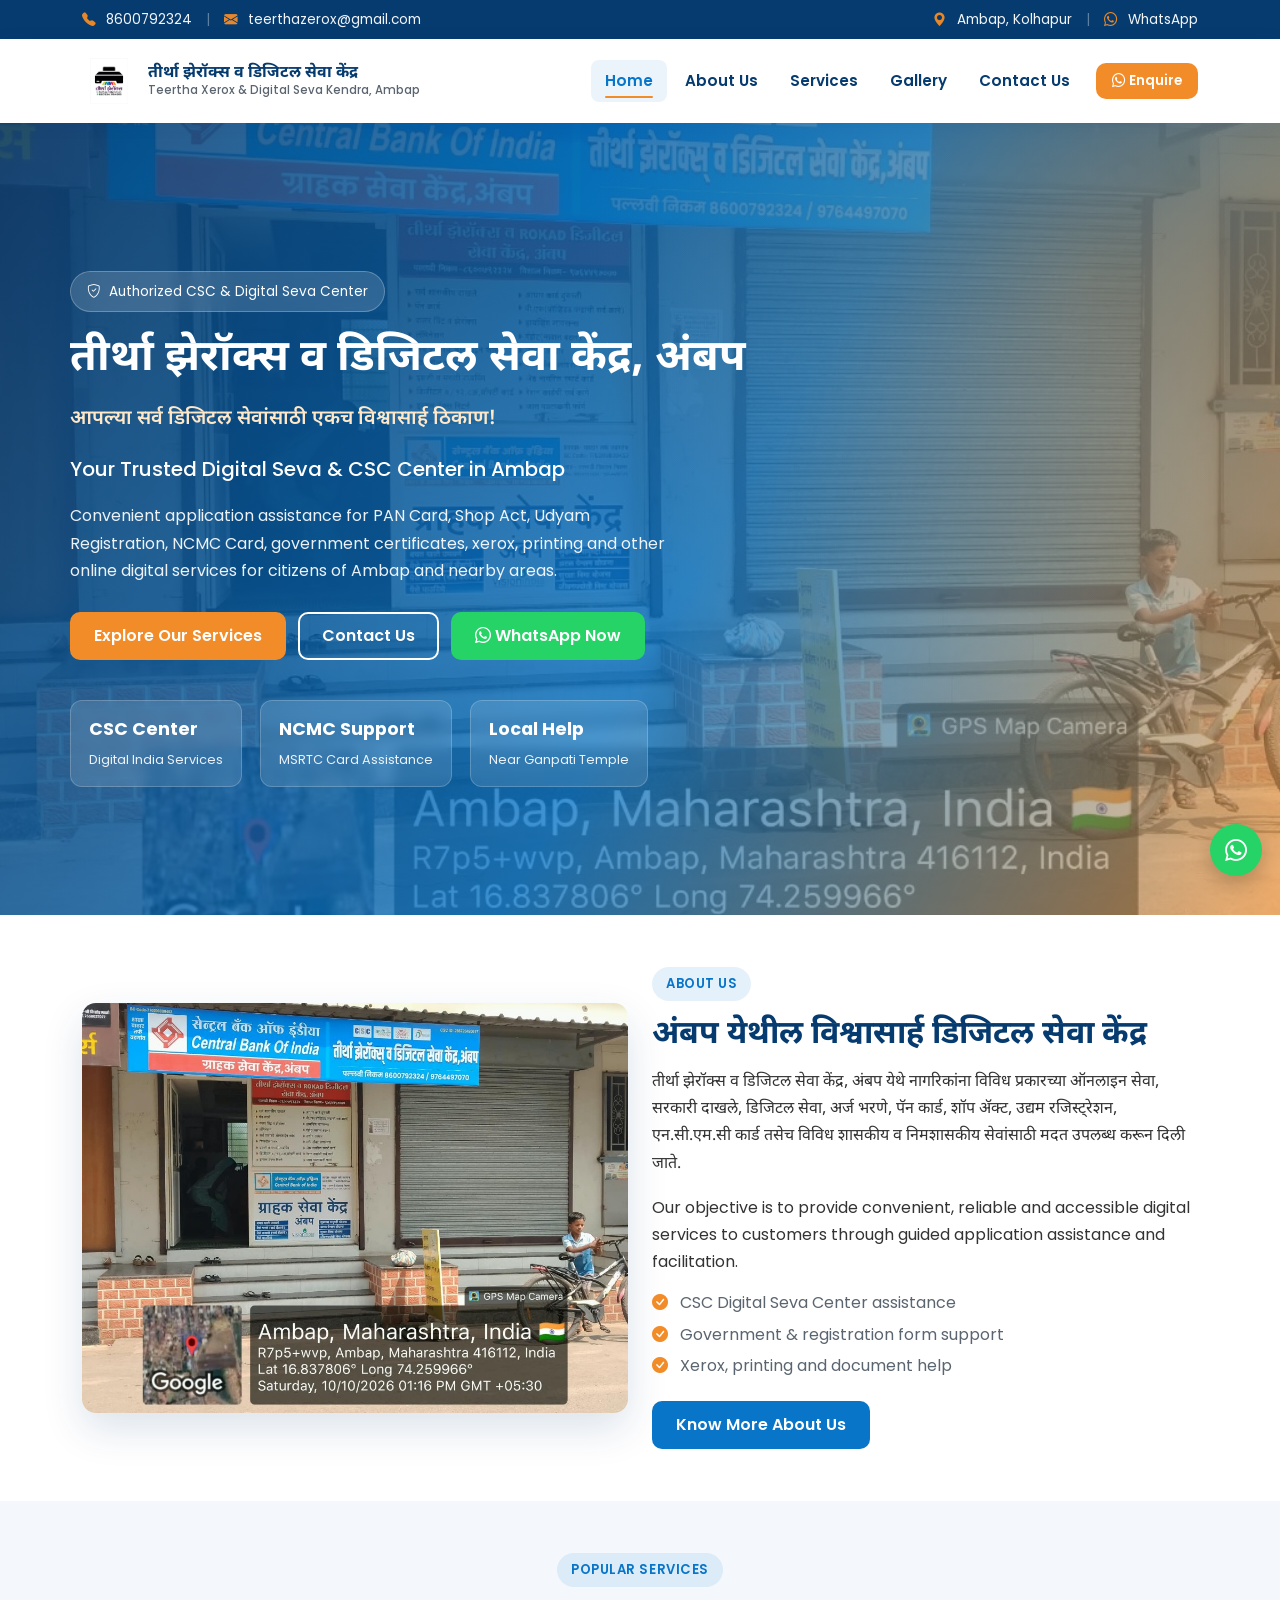
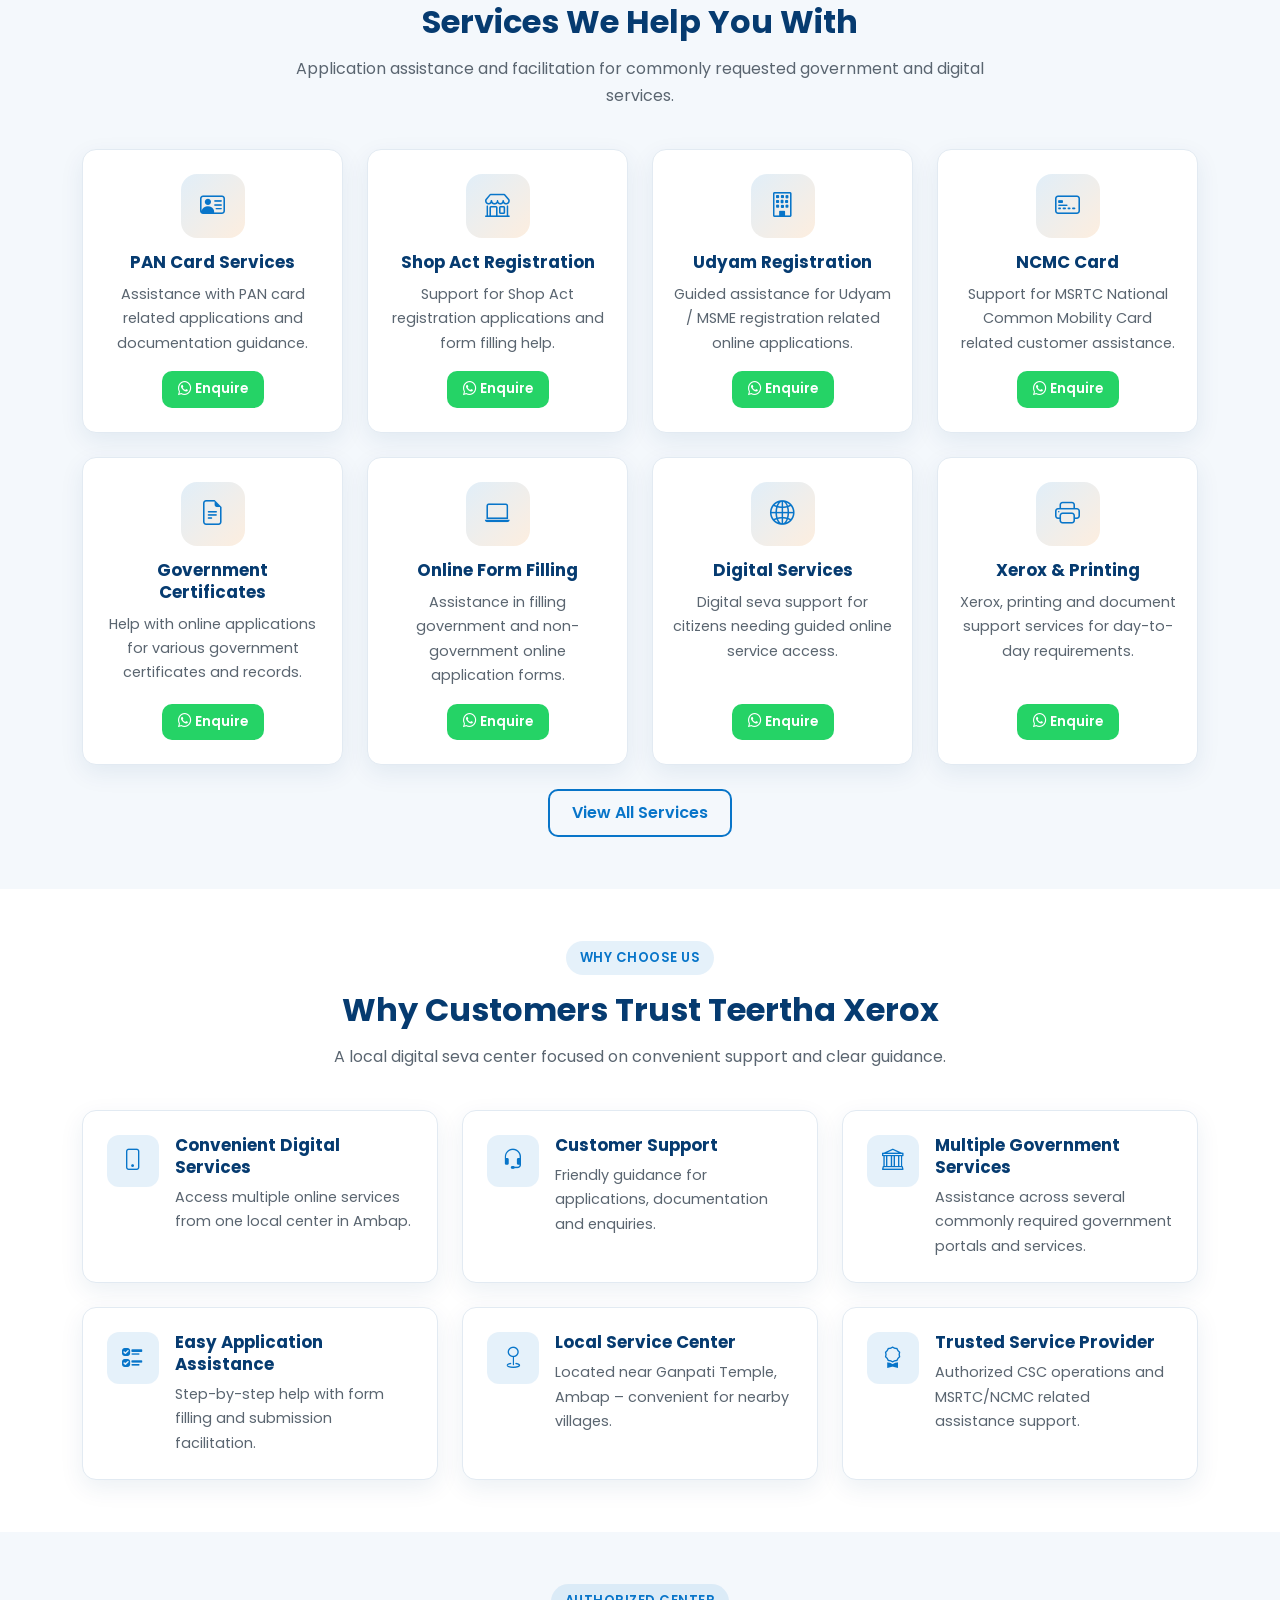
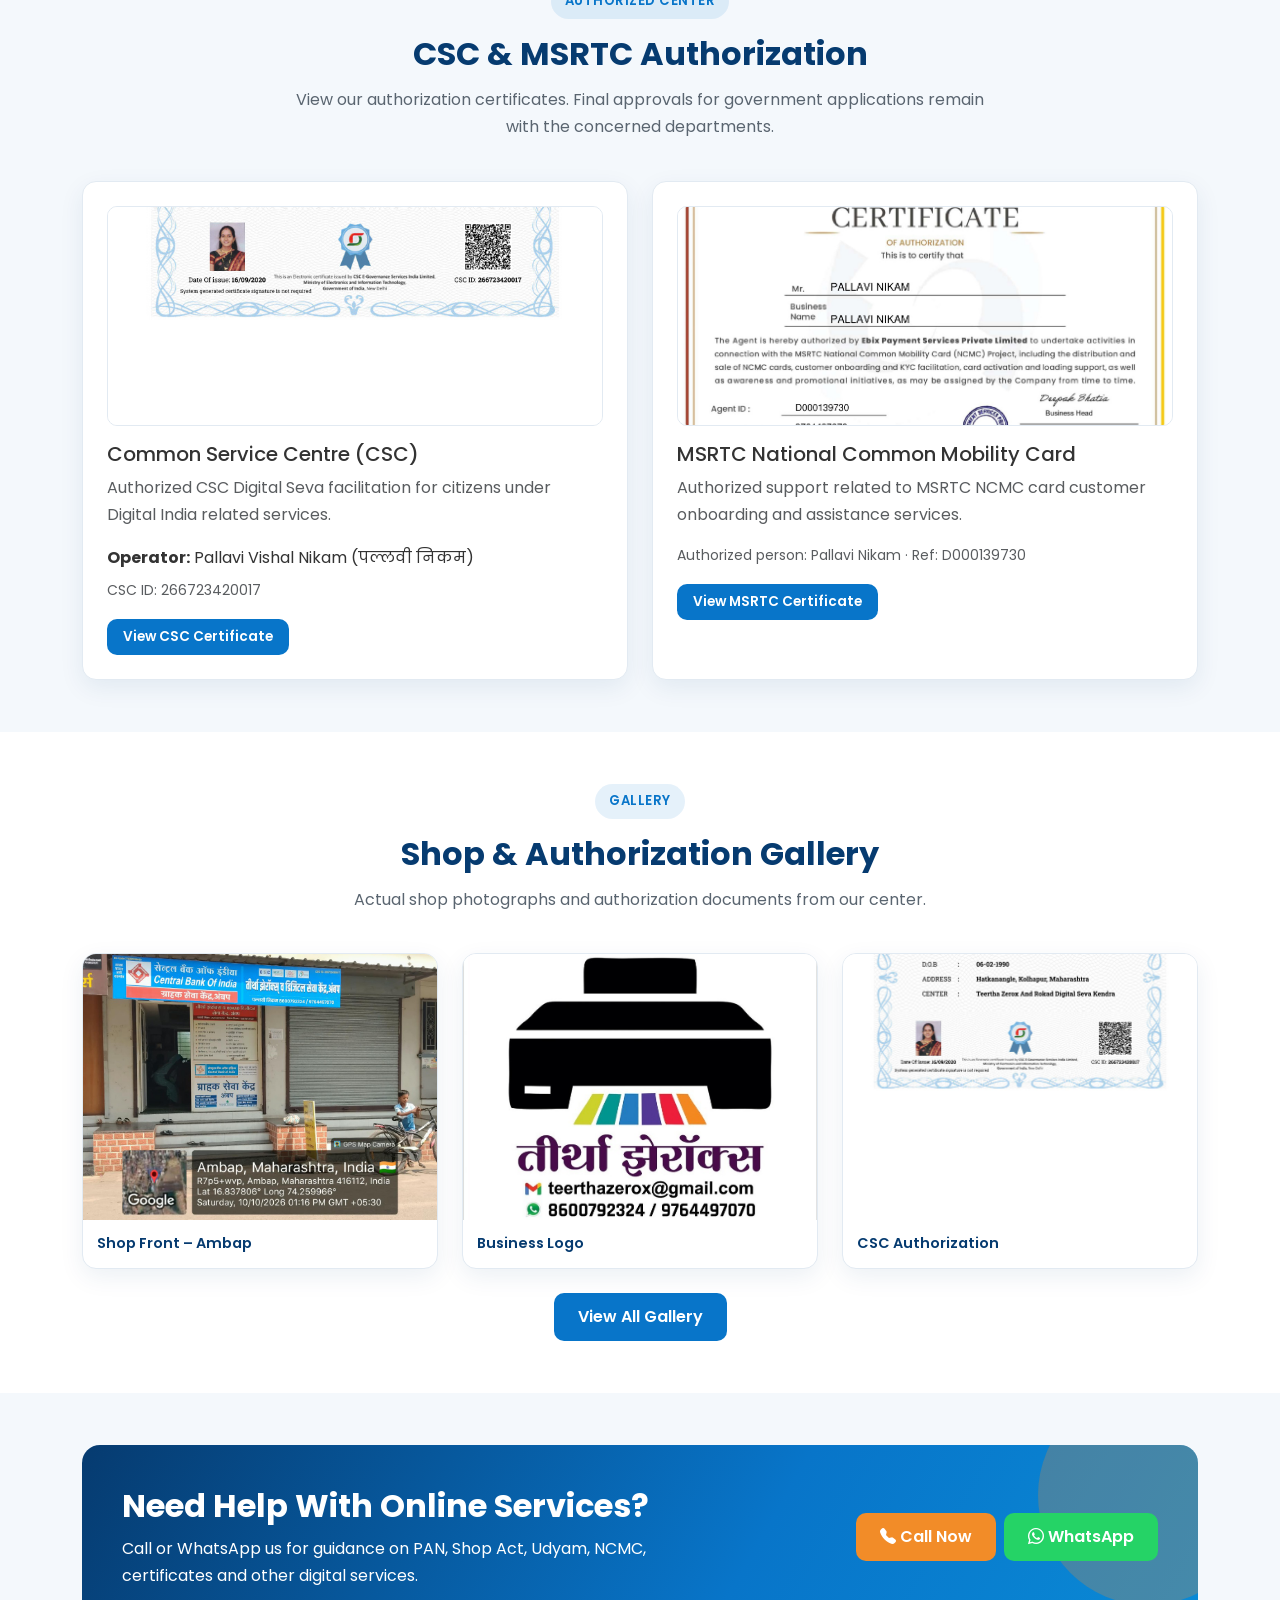
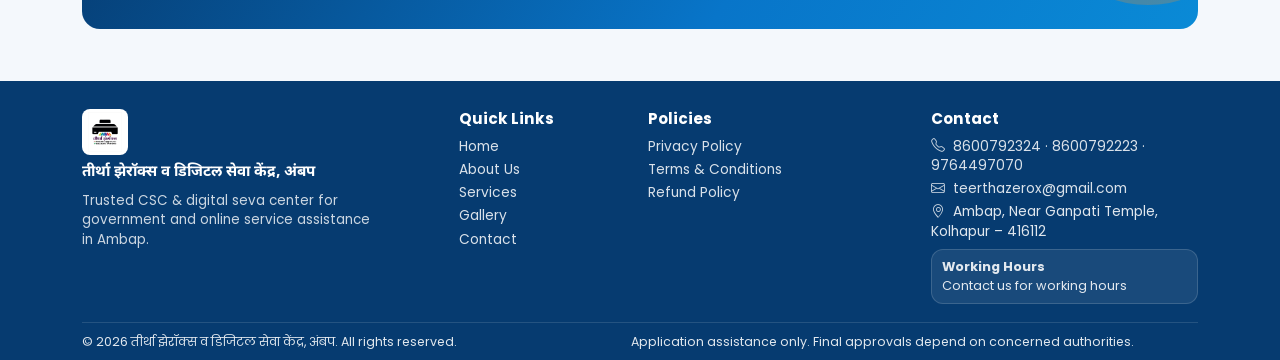
==== index.html @ e26a0a80 "Add files via upload" ====
<!DOCTYPE html>
<html lang="mr">
<head>
  <meta charset="UTF-8">
  <meta name="viewport" content="width=device-width, initial-scale=1.0">
  <title>तीर्था झेरॉक्स व डिजिटल सेवा केंद्र, अंबप | CSC & Digital Services</title>
  <meta name="description" content="Teertha Xerox & Digital Seva Kendra, Ambap – Trusted CSC center for PAN Card, Shop Act, Udyam, NCMC, government certificates, xerox and online digital services in Hatkanangale, Kolhapur.">
  <meta name="keywords" content="CSC Center in Ambap, Digital Seva Kendra Ambap, Xerox Center Ambap, PAN Card Services Ambap, NCMC Card Ambap, Online Services Ambap, तीर्था झेरॉक्स अंबप">
  <meta name="author" content="Teertha Xerox & Digital Seva Kendra, Ambap">
  <link rel="canonical" href="https://www.example.com/">
  <meta property="og:type" content="website">
  <meta property="og:title" content="तीर्था झेरॉक्स व डिजिटल सेवा केंद्र, अंबप">
  <meta property="og:description" content="Your Trusted Digital Seva & CSC Center in Ambap for government and online services.">
  <meta property="og:image" content="assets/images/shop-photo.jpg">
  <meta property="og:locale" content="mr_IN">
  <meta name="twitter:card" content="summary_large_image">
  <meta name="twitter:title" content="Teertha Xerox & Digital Seva Kendra, Ambap">
  <meta name="twitter:description" content="CSC, PAN, Shop Act, Udyam, NCMC, xerox and digital services in Ambap.">
  <link rel="icon" href="assets/images/logo.jpg" type="image/jpeg">
  <link href="https://cdn.jsdelivr.net/npm/bootstrap@5.3.3/dist/css/bootstrap.min.css" rel="stylesheet">
  <link href="https://cdn.jsdelivr.net/npm/bootstrap-icons@1.11.3/font/bootstrap-icons.min.css" rel="stylesheet">
  <link href="https://fonts.googleapis.com/css2?family=Noto+Sans+Devanagari:wght@400;500;600;700&family=Poppins:wght@400;500;600;700&display=swap" rel="stylesheet">
  <link href="assets/css/style.css" rel="stylesheet">
  <script type="application/ld+json">
  {
    "@context": "https://schema.org",
    "@type": "LocalBusiness",
    "name": "तीर्था झेरॉक्स व डिजिटल सेवा केंद्र, अंबप",
    "alternateName": "Teertha Xerox & Digital Seva Kendra, Ambap",
    "image": "assets/images/shop-photo.jpg",
    "logo": "assets/images/logo.jpg",
    "email": "teerthazerox@gmail.com",
    "telephone": ["+91-8600792324", "+91-8600792223", "+91-9764497070"],
    "address": {
      "@type": "PostalAddress",
      "streetAddress": "Near Ganpati Temple, Ambap",
      "addressLocality": "Ambap",
      "addressRegion": "Maharashtra",
      "postalCode": "416112",
      "addressCountry": "IN"
    },
    "geo": {
      "@type": "GeoCoordinates",
      "latitude": 16.837806,
      "longitude": 74.259966
    },
    "url": "https://www.example.com/",
    "sameAs": ["https://maps.app.goo.gl/yEYt3vfDMrLupr9j7?g_st=awb"],
    "areaServed": "Ambap, Hatkanangale, Kolhapur",
    "description": "CSC and digital seva center providing application assistance for PAN, Shop Act, Udyam, NCMC, government certificates, xerox and online services."
  }
  </script>
</head>
<body>
  <div class="top-bar d-none d-md-block">
    <div class="container">
      <div class="top-items d-flex flex-wrap justify-content-between align-items-center">
        <div>
          <a href="tel:8600792324"><i class="bi bi-telephone-fill"></i> 8600792324</a>
          <span class="divider">|</span>
          <a href="mailto:teerthazerox@gmail.com"><i class="bi bi-envelope-fill"></i> teerthazerox@gmail.com</a>
        </div>
        <div>
          <a href="https://maps.app.goo.gl/yEYt3vfDMrLupr9j7?g_st=awb" target="_blank" rel="noopener"><i class="bi bi-geo-alt-fill"></i> Ambap, Kolhapur</a>
          <span class="divider">|</span>
          <a href="https://wa.me/918600792223" target="_blank" rel="noopener"><i class="bi bi-whatsapp"></i> WhatsApp</a>
        </div>
      </div>
    </div>
  </div>

  <nav class="navbar navbar-expand-lg main-navbar sticky-top">
    <div class="container">
      <a class="navbar-brand" href="index.html">
        <img src="assets/images/logo.jpg" alt="तीर्था झेरॉक्स लोगो">
        <span class="brand-text">
          <span class="brand-mr">तीर्था झेरॉक्स व डिजिटल सेवा केंद्र</span>
          <span class="brand-en">Teertha Xerox & Digital Seva Kendra, Ambap</span>
        </span>
      </a>
      <button class="navbar-toggler" type="button" data-bs-toggle="collapse" data-bs-target="#mainNav" aria-controls="mainNav" aria-expanded="false" aria-label="Toggle navigation">
        <span class="navbar-toggler-icon"></span>
      </button>
      <div class="collapse navbar-collapse" id="mainNav">
        <ul class="navbar-nav ms-auto align-items-lg-center gap-lg-1">
          <li class="nav-item"><a class="nav-link active" href="index.html">Home</a></li>
          <li class="nav-item"><a class="nav-link" href="about.html">About Us</a></li>
          <li class="nav-item"><a class="nav-link" href="services.html">Services</a></li>
          <li class="nav-item"><a class="nav-link" href="gallery.html">Gallery</a></li>
          <li class="nav-item"><a class="nav-link" href="contact.html">Contact Us</a></li>
          <li class="nav-item ms-lg-2"><a class="btn btn-saffron btn-sm-custom" href="https://wa.me/918600792223" target="_blank" rel="noopener"><i class="bi bi-whatsapp"></i> Enquire</a></li>
        </ul>
      </div>
    </div>
  </nav>

  <header class="hero">
    <div class="container hero-content">
      <div class="row align-items-center">
        <div class="col-lg-8">
          <div class="hero-badge"><i class="bi bi-shield-check"></i> Authorized CSC & Digital Seva Center</div>
          <h1 class="marathi">तीर्था झेरॉक्स व डिजिटल सेवा केंद्र, अंबप</h1>
          <p class="hero-sub marathi">आपल्या सर्व डिजिटल सेवांसाठी एकच विश्वासार्ह ठिकाण!</p>
          <p class="hero-sub" style="color:#fff; font-weight:500;">Your Trusted Digital Seva & CSC Center in Ambap</p>
          <p>Convenient application assistance for PAN Card, Shop Act, Udyam Registration, NCMC Card, government certificates, xerox, printing and other online digital services for citizens of Ambap and nearby areas.</p>
          <div class="hero-actions">
            <a href="services.html" class="btn btn-saffron">Explore Our Services</a>
            <a href="contact.html" class="btn btn-outline-custom">Contact Us</a>
            <a href="https://wa.me/918600792223" class="btn btn-whatsapp" target="_blank" rel="noopener"><i class="bi bi-whatsapp"></i> WhatsApp Now</a>
          </div>
          <div class="hero-stats">
            <div class="hero-stat"><strong>CSC Center</strong><span>Digital India Services</span></div>
            <div class="hero-stat"><strong>NCMC Support</strong><span>MSRTC Card Assistance</span></div>
            <div class="hero-stat"><strong>Local Help</strong><span>Near Ganpati Temple</span></div>
          </div>
        </div>
      </div>
    </div>
  </header>

  <section class="section">
    <div class="container">
      <div class="row align-items-center g-4">
        <div class="col-lg-6 fade-up">
          <img src="assets/images/shop-photo.jpg" alt="तीर्था झेरॉक्स व डिजिटल सेवा केंद्र, अंबप दुकान" class="about-preview-img">
        </div>
        <div class="col-lg-6 fade-up">
          <span class="section-badge">About Us</span>
          <h2 class="section-title marathi">अंबप येथील विश्वासार्ह डिजिटल सेवा केंद्र</h2>
          <p class="marathi">तीर्था झेरॉक्स व डिजिटल सेवा केंद्र, अंबप येथे नागरिकांना विविध प्रकारच्या ऑनलाइन सेवा, सरकारी दाखले, डिजिटल सेवा, अर्ज भरणे, पॅन कार्ड, शॉप ॲक्ट, उद्यम रजिस्ट्रेशन, एन.सी.एम.सी कार्ड तसेच विविध शासकीय व निमशासकीय सेवांसाठी मदत उपलब्ध करून दिली जाते.</p>
          <p>Our objective is to provide convenient, reliable and accessible digital services to customers through guided application assistance and facilitation.</p>
          <ul class="list-unstyled about-points">
            <li><i class="bi bi-check-circle-fill"></i> CSC Digital Seva Center assistance</li>
            <li><i class="bi bi-check-circle-fill"></i> Government & registration form support</li>
            <li><i class="bi bi-check-circle-fill"></i> Xerox, printing and document help</li>
          </ul>
          <a href="about.html" class="btn btn-primary-custom mt-2">Know More About Us</a>
        </div>
      </div>
    </div>
  </section>

  <section class="section section-alt">
    <div class="container">
      <div class="text-center fade-up">
        <span class="section-badge">Popular Services</span>
        <h2 class="section-title">Services We Help You With</h2>
        <p class="section-subtitle">Application assistance and facilitation for commonly requested government and digital services.</p>
      </div>
      <div class="row g-4">
        <div class="col-md-6 col-lg-3 fade-up">
          <div class="service-card">
            <div class="service-icon"><i class="bi bi-person-vcard"></i></div>
            <h3>PAN Card Services</h3>
            <p>Assistance with PAN card related applications and documentation guidance.</p>
            <a href="#" class="btn btn-whatsapp btn-sm-custom" data-wa-service="PAN Card Services"><i class="bi bi-whatsapp"></i> Enquire</a>
          </div>
        </div>
        <div class="col-md-6 col-lg-3 fade-up">
          <div class="service-card">
            <div class="service-icon"><i class="bi bi-shop"></i></div>
            <h3>Shop Act Registration</h3>
            <p>Support for Shop Act registration applications and form filling help.</p>
            <a href="#" class="btn btn-whatsapp btn-sm-custom" data-wa-service="Shop Act Registration"><i class="bi bi-whatsapp"></i> Enquire</a>
          </div>
        </div>
        <div class="col-md-6 col-lg-3 fade-up">
          <div class="service-card">
            <div class="service-icon"><i class="bi bi-building"></i></div>
            <h3>Udyam Registration</h3>
            <p>Guided assistance for Udyam / MSME registration related online applications.</p>
            <a href="#" class="btn btn-whatsapp btn-sm-custom" data-wa-service="Udyam Registration"><i class="bi bi-whatsapp"></i> Enquire</a>
          </div>
        </div>
        <div class="col-md-6 col-lg-3 fade-up">
          <div class="service-card">
            <div class="service-icon"><i class="bi bi-credit-card-2-front"></i></div>
            <h3>NCMC Card</h3>
            <p>Support for MSRTC National Common Mobility Card related customer assistance.</p>
            <a href="#" class="btn btn-whatsapp btn-sm-custom" data-wa-service="NCMC Card"><i class="bi bi-whatsapp"></i> Enquire</a>
          </div>
        </div>
        <div class="col-md-6 col-lg-3 fade-up">
          <div class="service-card">
            <div class="service-icon"><i class="bi bi-file-earmark-text"></i></div>
            <h3>Government Certificates</h3>
            <p>Help with online applications for various government certificates and records.</p>
            <a href="#" class="btn btn-whatsapp btn-sm-custom" data-wa-service="Government Certificates"><i class="bi bi-whatsapp"></i> Enquire</a>
          </div>
        </div>
        <div class="col-md-6 col-lg-3 fade-up">
          <div class="service-card">
            <div class="service-icon"><i class="bi bi-laptop"></i></div>
            <h3>Online Form Filling</h3>
            <p>Assistance in filling government and non-government online application forms.</p>
            <a href="#" class="btn btn-whatsapp btn-sm-custom" data-wa-service="Online Form Filling"><i class="bi bi-whatsapp"></i> Enquire</a>
          </div>
        </div>
        <div class="col-md-6 col-lg-3 fade-up">
          <div class="service-card">
            <div class="service-icon"><i class="bi bi-globe2"></i></div>
            <h3>Digital Services</h3>
            <p>Digital seva support for citizens needing guided online service access.</p>
            <a href="#" class="btn btn-whatsapp btn-sm-custom" data-wa-service="Digital Services"><i class="bi bi-whatsapp"></i> Enquire</a>
          </div>
        </div>
        <div class="col-md-6 col-lg-3 fade-up">
          <div class="service-card">
            <div class="service-icon"><i class="bi bi-printer"></i></div>
            <h3>Xerox & Printing</h3>
            <p>Xerox, printing and document support services for day-to-day requirements.</p>
            <a href="#" class="btn btn-whatsapp btn-sm-custom" data-wa-service="Xerox & Printing"><i class="bi bi-whatsapp"></i> Enquire</a>
          </div>
        </div>
      </div>
      <div class="text-center mt-4">
        <a href="services.html" class="btn btn-outline-primary-custom">View All Services</a>
      </div>
    </div>
  </section>

  <section class="section">
    <div class="container">
      <div class="text-center fade-up">
        <span class="section-badge">Why Choose Us</span>
        <h2 class="section-title">Why Customers Trust Teertha Xerox</h2>
        <p class="section-subtitle">A local digital seva center focused on convenient support and clear guidance.</p>
      </div>
      <div class="row g-4">
        <div class="col-md-6 col-lg-4 fade-up"><div class="feature-card"><div class="feature-icon"><i class="bi bi-phone"></i></div><div><h3>Convenient Digital Services</h3><p>Access multiple online services from one local center in Ambap.</p></div></div></div>
        <div class="col-md-6 col-lg-4 fade-up"><div class="feature-card"><div class="feature-icon"><i class="bi bi-headset"></i></div><div><h3>Customer Support</h3><p>Friendly guidance for applications, documentation and enquiries.</p></div></div></div>
        <div class="col-md-6 col-lg-4 fade-up"><div class="feature-card"><div class="feature-icon"><i class="bi bi-bank"></i></div><div><h3>Multiple Government Services</h3><p>Assistance across several commonly required government portals and services.</p></div></div></div>
        <div class="col-md-6 col-lg-4 fade-up"><div class="feature-card"><div class="feature-icon"><i class="bi bi-ui-checks"></i></div><div><h3>Easy Application Assistance</h3><p>Step-by-step help with form filling and submission facilitation.</p></div></div></div>
        <div class="col-md-6 col-lg-4 fade-up"><div class="feature-card"><div class="feature-icon"><i class="bi bi-geo"></i></div><div><h3>Local Service Center</h3><p>Located near Ganpati Temple, Ambap – convenient for nearby villages.</p></div></div></div>
        <div class="col-md-6 col-lg-4 fade-up"><div class="feature-card"><div class="feature-icon"><i class="bi bi-award"></i></div><div><h3>Trusted Service Provider</h3><p>Authorized CSC operations and MSRTC/NCMC related assistance support.</p></div></div></div>
      </div>
    </div>
  </section>

  <section class="section section-alt">
    <div class="container">
      <div class="text-center fade-up">
        <span class="section-badge">Authorized Center</span>
        <h2 class="section-title">CSC & MSRTC Authorization</h2>
        <p class="section-subtitle">View our authorization certificates. Final approvals for government applications remain with the concerned departments.</p>
      </div>
      <div class="row g-4">
        <div class="col-md-6 fade-up">
          <div class="auth-card">
            <a href="assets/certificates/csc-certificate.pdf" target="_blank" rel="noopener">
              <img src="assets/images/csc-certificate-preview.jpg" alt="CSC authorization certificate preview" class="cert-thumb mb-3">
            </a>
            <h3 class="h5">Common Service Centre (CSC)</h3>
            <p class="text-muted">Authorized CSC Digital Seva facilitation for citizens under Digital India related services.</p>
            <p class="mb-2"><strong>Operator:</strong> Pallavi Vishal Nikam (पल्लवी निकम)</p>
            <p class="mb-3 small text-muted">CSC ID: 266723420017</p>
            <a href="assets/certificates/csc-certificate.pdf" class="btn btn-primary-custom btn-sm-custom" target="_blank" rel="noopener">View CSC Certificate</a>
          </div>
        </div>
        <div class="col-md-6 fade-up">
          <div class="auth-card">
            <a href="assets/certificates/msrtc-certificate.pdf" target="_blank" rel="noopener">
              <img src="assets/images/msrtc-certificate-preview.jpg" alt="MSRTC NCMC authorization certificate preview" class="cert-thumb mb-3">
            </a>
            <h3 class="h5">MSRTC National Common Mobility Card</h3>
            <p class="text-muted">Authorized support related to MSRTC NCMC card customer onboarding and assistance services.</p>
            <p class="mb-3 small text-muted">Authorized person: Pallavi Nikam · Ref: D000139730</p>
            <a href="assets/certificates/msrtc-certificate.pdf" class="btn btn-primary-custom btn-sm-custom" target="_blank" rel="noopener">View MSRTC Certificate</a>
          </div>
        </div>
      </div>
    </div>
  </section>

  <section class="section">
    <div class="container">
      <div class="text-center fade-up">
        <span class="section-badge">Gallery</span>
        <h2 class="section-title">Shop & Authorization Gallery</h2>
        <p class="section-subtitle">Actual shop photographs and authorization documents from our center.</p>
      </div>
      <div class="row g-4">
        <div class="col-md-4 fade-up">
          <a href="#" class="gallery-card d-block" data-lightbox data-full="assets/images/shop-photo.jpg" data-caption="Teertha Xerox shop front, Ambap">
            <div class="gallery-img-wrap">
              <img src="assets/images/shop-photo.jpg" alt="Shop photograph of Teertha Xerox Ambap">
              <div class="gallery-overlay"><i class="bi bi-zoom-in"></i></div>
            </div>
            <div class="gallery-caption">Shop Front – Ambap</div>
          </a>
        </div>
        <div class="col-md-4 fade-up">
          <a href="#" class="gallery-card d-block" data-lightbox data-full="assets/images/logo.jpg" data-caption="Teertha Xerox business logo">
            <div class="gallery-img-wrap">
              <img src="assets/images/logo.jpg" alt="Teertha Xerox logo">
              <div class="gallery-overlay"><i class="bi bi-zoom-in"></i></div>
            </div>
            <div class="gallery-caption">Business Logo</div>
          </a>
        </div>
        <div class="col-md-4 fade-up">
          <a href="#" class="gallery-card d-block" data-lightbox data-full="assets/images/csc-certificate-preview.jpg" data-caption="CSC Authorization Certificate">
            <div class="gallery-img-wrap">
              <img src="assets/images/csc-certificate-preview.jpg" alt="CSC certificate preview">
              <div class="gallery-overlay"><i class="bi bi-zoom-in"></i></div>
            </div>
            <div class="gallery-caption">CSC Authorization</div>
          </a>
        </div>
      </div>
      <div class="text-center mt-4">
        <a href="gallery.html" class="btn btn-primary-custom">View All Gallery</a>
      </div>
    </div>
  </section>

  <section class="section section-alt">
    <div class="container">
      <div class="cta-band fade-up">
        <div class="row align-items-center g-3">
          <div class="col-lg-7">
            <h2>Need Help With Online Services?</h2>
            <p class="mb-0">Call or WhatsApp us for guidance on PAN, Shop Act, Udyam, NCMC, certificates and other digital services.</p>
          </div>
          <div class="col-lg-5">
            <div class="d-flex flex-wrap gap-2 justify-content-lg-end">
              <a href="tel:8600792324" class="btn btn-saffron"><i class="bi bi-telephone-fill"></i> Call Now</a>
              <a href="https://wa.me/918600792223" class="btn btn-whatsapp" target="_blank" rel="noopener"><i class="bi bi-whatsapp"></i> WhatsApp</a>
            </div>
          </div>
        </div>
      </div>
    </div>
  </section>

    <footer class="site-footer">
    <div class="container">
      <div class="row g-3 footer-main">
        <div class="col-lg-4">
          <img src="assets/images/logo.jpg" alt="Teertha Xerox logo" class="footer-logo">
          <h5 class="marathi">तीर्था झेरॉक्स व डिजिटल सेवा केंद्र, अंबप</h5>
          <p>Trusted CSC & digital seva center for government and online service assistance in Ambap.</p>
        </div>
        <div class="col-6 col-lg-2">
          <h5>Quick Links</h5>
          <ul class="footer-links">
            <li><a href="index.html">Home</a></li>
            <li><a href="about.html">About Us</a></li>
            <li><a href="services.html">Services</a></li>
            <li><a href="gallery.html">Gallery</a></li>
            <li><a href="contact.html">Contact</a></li>
          </ul>
        </div>
        <div class="col-6 col-lg-3">
          <h5>Policies</h5>
          <ul class="footer-links">
            <li><a href="privacy-policy.html">Privacy Policy</a></li>
            <li><a href="terms-and-conditions.html">Terms & Conditions</a></li>
            <li><a href="refund-policy.html">Refund Policy</a></li>
          </ul>
        </div>
        <div class="col-lg-3">
          <h5>Contact</h5>
          <ul class="footer-links">
            <li><a href="tel:8600792324"><i class="bi bi-telephone"></i> 8600792324</a> · <a href="tel:8600792223">8600792223</a> · <a href="tel:9764497070">9764497070</a></li>
            <li><a href="mailto:teerthazerox@gmail.com"><i class="bi bi-envelope"></i> teerthazerox@gmail.com</a></li>
            <li><i class="bi bi-geo-alt"></i> Ambap, Near Ganpati Temple, Kolhapur – 416112</li>
          </ul>
          <div class="timing-box">
            <strong>Working Hours</strong>
            <div>Contact us for working hours</div>
          </div>
        </div>
      </div>
      <div class="footer-bottom d-flex flex-column flex-md-row justify-content-between gap-2">
        <div>&copy; <span id="year"></span> तीर्था झेरॉक्स व डिजिटल सेवा केंद्र, अंबप. All rights reserved.</div>
        <div>Application assistance only. Final approvals depend on concerned authorities.</div>
      </div>
    </div>
  </footer>

  <div class="float-buttons">
    <a href="https://wa.me/918600792223" class="float-btn float-whatsapp" target="_blank" rel="noopener" aria-label="WhatsApp"><i class="bi bi-whatsapp"></i></a>
    <a href="tel:8600792324" class="float-btn float-call" aria-label="Call Now"><i class="bi bi-telephone-fill"></i></a>
  </div>
  <button class="back-to-top" id="backToTop" aria-label="Back to top"><i class="bi bi-arrow-up"></i></button>

  <div class="lightbox" id="lightbox" role="dialog" aria-modal="true">
    <button class="lightbox-close" id="lightboxClose" aria-label="Close">&times;</button>
    <img id="lightboxImg" src="" alt="">
    <div class="lightbox-caption" id="lightboxCaption"></div>
  </div>

  <script src="https://cdn.jsdelivr.net/npm/bootstrap@5.3.3/dist/js/bootstrap.bundle.min.js"></script>
  <script src="assets/js/script.js"></script>
  <script>document.getElementById('year').textContent = new Date().getFullYear();</script>
</body>
</html>
---- assets/css/style.css ----
:root {
  --primary: #0875C9;
  --primary-dark: #063B70;
  --saffron: #F28C28;
  --saffron-dark: #d67518;
  --white: #FFFFFF;
  --bg-light: #F4F8FC;
  --text: #333333;
  --text-muted: #5a6570;
  --border: #e2eaf2;
  --shadow: 0 8px 24px rgba(6, 59, 112, 0.08);
  --shadow-lg: 0 16px 40px rgba(6, 59, 112, 0.14);
  --radius: 14px;
  --transition: 0.3s ease;
}

* {
  box-sizing: border-box;
}

html {
  scroll-behavior: smooth;
}

body {
  font-family: "Poppins", "Noto Sans Devanagari", sans-serif;
  color: var(--text);
  background: var(--white);
  line-height: 1.7;
  overflow-x: hidden;
}

h1, h2, h3, h4, h5, h6 {
  font-weight: 700;
  color: var(--primary-dark);
  line-height: 1.3;
}

.marathi {
  font-family: "Noto Sans Devanagari", "Poppins", sans-serif;
}

a {
  text-decoration: none;
  color: var(--primary);
  transition: color var(--transition);
}

a:hover {
  color: var(--primary-dark);
}

img {
  max-width: 100%;
  height: auto;
}

.section {
  padding: 52px 0;
}

.section-alt {
  background: var(--bg-light);
}

.section-title {
  margin-bottom: 12px;
}

.section-subtitle {
  color: var(--text-muted);
  max-width: 720px;
  margin: 0 auto 40px;
}

.section-badge {
  display: inline-block;
  background: rgba(8, 117, 201, 0.1);
  color: var(--primary);
  font-size: 0.82rem;
  font-weight: 600;
  letter-spacing: 0.04em;
  text-transform: uppercase;
  padding: 6px 14px;
  border-radius: 50px;
  margin-bottom: 14px;
}

/* Top bar */
.top-bar {
  background: var(--primary-dark);
  color: var(--white);
  font-size: 0.85rem;
  padding: 8px 0;
}

.top-bar a {
  color: var(--white);
  opacity: 0.95;
}

.top-bar a:hover {
  color: var(--saffron);
}

.top-bar i {
  color: var(--saffron);
  margin-right: 6px;
}

.top-bar .divider {
  opacity: 0.35;
  margin: 0 10px;
}

/* Navbar */
.navbar-brand {
  display: flex;
  align-items: center;
  gap: 12px;
}

.navbar-brand img {
  width: 54px;
  height: 54px;
  object-fit: contain;
  background: var(--white);
  border-radius: 10px;
  padding: 4px;
}

.brand-text .brand-mr {
  display: block;
  font-size: 1rem;
  font-weight: 700;
  color: var(--primary-dark);
  line-height: 1.2;
  font-family: "Noto Sans Devanagari", sans-serif;
}

.brand-text .brand-en {
  display: block;
  font-size: 0.72rem;
  color: var(--text-muted);
  font-weight: 500;
  line-height: 1.3;
}

.main-navbar {
  background: var(--white);
  box-shadow: 0 2px 16px rgba(6, 59, 112, 0.08);
  padding: 10px 0;
  z-index: 1030;
}

.main-navbar .nav-link {
  color: var(--primary-dark) !important;
  font-weight: 600;
  font-size: 0.95rem;
  padding: 8px 14px !important;
  border-radius: 8px;
  position: relative;
}

.main-navbar .nav-link:hover,
.main-navbar .nav-link.active {
  color: var(--primary) !important;
  background: rgba(8, 117, 201, 0.08);
}

.main-navbar .nav-link.active::after {
  content: "";
  position: absolute;
  left: 14px;
  right: 14px;
  bottom: 4px;
  height: 2px;
  background: var(--saffron);
  border-radius: 2px;
}

.btn-primary-custom {
  background: var(--primary);
  border: none;
  color: var(--white);
  font-weight: 600;
  padding: 12px 24px;
  border-radius: 10px;
  transition: all var(--transition);
}

.btn-primary-custom:hover {
  background: var(--primary-dark);
  color: var(--white);
  transform: translateY(-2px);
  box-shadow: var(--shadow);
}

.btn-saffron {
  background: var(--saffron);
  border: none;
  color: var(--white);
  font-weight: 600;
  padding: 12px 24px;
  border-radius: 10px;
  transition: all var(--transition);
}

.btn-saffron:hover {
  background: var(--saffron-dark);
  color: var(--white);
  transform: translateY(-2px);
}

.btn-outline-custom {
  background: transparent;
  border: 2px solid var(--white);
  color: var(--white);
  font-weight: 600;
  padding: 10px 22px;
  border-radius: 10px;
  transition: all var(--transition);
}

.btn-outline-custom:hover {
  background: var(--white);
  color: var(--primary-dark);
}

.btn-outline-primary-custom {
  background: transparent;
  border: 2px solid var(--primary);
  color: var(--primary);
  font-weight: 600;
  padding: 10px 22px;
  border-radius: 10px;
  transition: all var(--transition);
}

.btn-outline-primary-custom:hover {
  background: var(--primary);
  color: var(--white);
}

.btn-whatsapp {
  background: #25D366;
  border: none;
  color: var(--white);
  font-weight: 600;
  padding: 12px 24px;
  border-radius: 10px;
  transition: all var(--transition);
}

.btn-whatsapp:hover {
  background: #1da851;
  color: var(--white);
  transform: translateY(-2px);
}

.btn-sm-custom {
  padding: 8px 16px;
  font-size: 0.85rem;
}

/* Hero */
.hero {
  position: relative;
  min-height: 88vh;
  display: flex;
  align-items: center;
  background:
    linear-gradient(120deg, rgba(6, 59, 112, 0.88) 0%, rgba(8, 117, 201, 0.78) 55%, rgba(242, 140, 40, 0.55) 100%),
    url("../images/shop-photo.jpg") center/cover no-repeat;
  color: var(--white);
  overflow: hidden;
}

.hero::before {
  content: "";
  position: absolute;
  inset: 0;
  background: radial-gradient(circle at 85% 20%, rgba(242, 140, 40, 0.25), transparent 40%);
  pointer-events: none;
}

.hero-content {
  position: relative;
  z-index: 2;
  padding: 90px 0 70px;
}

.hero-badge {
  display: inline-flex;
  align-items: center;
  gap: 8px;
  background: rgba(255, 255, 255, 0.15);
  backdrop-filter: blur(6px);
  border: 1px solid rgba(255, 255, 255, 0.25);
  padding: 8px 16px;
  border-radius: 50px;
  font-size: 0.85rem;
  margin-bottom: 20px;
}

.hero h1 {
  color: var(--white);
  font-size: clamp(1.7rem, 4vw, 2.7rem);
  margin-bottom: 14px;
}

.hero .hero-sub {
  font-size: clamp(1rem, 2vw, 1.25rem);
  color: #ffe8c8;
  font-weight: 600;
  margin-bottom: 16px;
}

.hero p {
  color: rgba(255, 255, 255, 0.92);
  max-width: 620px;
  margin-bottom: 28px;
}

.hero-actions {
  display: flex;
  flex-wrap: wrap;
  gap: 12px;
}

.hero-stats {
  display: flex;
  flex-wrap: wrap;
  gap: 18px;
  margin-top: 40px;
}

.hero-stat {
  background: rgba(255, 255, 255, 0.12);
  border: 1px solid rgba(255, 255, 255, 0.2);
  backdrop-filter: blur(6px);
  border-radius: 12px;
  padding: 14px 18px;
  min-width: 140px;
}

.hero-stat strong {
  display: block;
  font-size: 1.1rem;
}

.hero-stat span {
  font-size: 0.8rem;
  opacity: 0.9;
}

/* Page hero */
.page-hero {
  background:
    linear-gradient(120deg, rgba(6, 59, 112, 0.92), rgba(8, 117, 201, 0.85)),
    url("../images/shop-photo.jpg") center 30%/cover no-repeat;
  color: var(--white);
  padding: 56px 0 40px;
  text-align: center;
}

.page-hero h1 {
  color: var(--white);
  margin-bottom: 10px;
  font-size: clamp(1.6rem, 3vw, 2.2rem);
}

.page-hero p {
  color: rgba(255, 255, 255, 0.9);
  max-width: 680px;
  margin: 0 auto;
  font-size: 0.95rem;
}

.breadcrumb-nav {
  margin-top: 14px;
  font-size: 0.85rem;
}

.breadcrumb-nav a {
  color: #ffe8c8;
}

.breadcrumb-nav span {
  color: rgba(255, 255, 255, 0.75);
  margin: 0 8px;
}

/* Cards */
.service-card,
.feature-card,
.info-card,
.gallery-card,
.policy-card {
  background: var(--white);
  border: 1px solid var(--border);
  border-radius: var(--radius);
  box-shadow: var(--shadow);
  transition: all var(--transition);
  height: 100%;
}

.service-card {
  padding: 24px 20px;
  text-align: center;
  display: flex;
  flex-direction: column;
  align-items: center;
}

.service-card:hover,
.feature-card:hover,
.gallery-card:hover {
  transform: translateY(-6px);
  box-shadow: var(--shadow-lg);
  border-color: rgba(8, 117, 201, 0.25);
}

.service-icon {
  width: 64px;
  height: 64px;
  margin: 0 auto 14px;
  display: flex;
  align-items: center;
  justify-content: center;
  border-radius: 16px;
  background: linear-gradient(135deg, rgba(8, 117, 201, 0.12), rgba(242, 140, 40, 0.15));
  color: var(--primary);
  font-size: 1.55rem;
  flex-shrink: 0;
}

.service-card h3 {
  font-size: 1.05rem;
  margin-bottom: 8px;
}

.service-card p {
  color: var(--text-muted);
  font-size: 0.9rem;
  margin-bottom: 16px;
  flex-grow: 1;
}

.service-card .btn {
  margin-top: auto;
}

.service-card.service-card-wide {
  text-align: left;
  align-items: stretch;
}

.service-card-wide .service-icon {
  margin: 0;
}

.service-category {
  margin-top: 36px;
  margin-bottom: 16px;
}

.service-category:first-of-type {
  margin-top: 20px;
}

.service-category .section-title {
  margin-bottom: 6px;
}

.service-category p {
  color: var(--text-muted);
  margin: 0;
  max-width: 720px;
}

.feature-card {
  padding: 24px;
  display: flex;
  gap: 16px;
  align-items: flex-start;
}

.feature-icon {
  width: 52px;
  height: 52px;
  min-width: 52px;
  border-radius: 12px;
  background: rgba(8, 117, 201, 0.1);
  color: var(--primary);
  display: flex;
  align-items: center;
  justify-content: center;
  font-size: 1.35rem;
}

.feature-card h3 {
  font-size: 1.05rem;
  margin-bottom: 6px;
}

.feature-card p {
  color: var(--text-muted);
  font-size: 0.9rem;
  margin: 0;
}

/* About preview */
.about-preview-img {
  border-radius: var(--radius);
  box-shadow: var(--shadow-lg);
  object-fit: cover;
  object-position: center top;
  width: 100%;
  height: 100%;
  min-height: 280px;
  max-height: 420px;
  display: block;
}

.about-media {
  height: 100%;
}

.about-copy h2 {
  margin-bottom: 12px;
}

.about-copy p {
  margin-bottom: 12px;
  color: var(--text-muted);
}

.info-card {
  padding: 16px 18px;
}

.info-card h3 {
  margin-bottom: 10px;
}

.info-list {
  margin: 0;
  padding: 0;
  list-style: none;
}

.info-list li {
  display: grid;
  grid-template-columns: 140px 1fr;
  gap: 8px;
  padding: 6px 0;
  border-bottom: 1px solid var(--border);
  font-size: 0.9rem;
  align-items: start;
}

.info-list li:last-child {
  border-bottom: none;
  padding-bottom: 0;
}

.info-list .label {
  color: var(--text-muted);
  font-weight: 500;
}

.info-list .value {
  color: var(--primary-dark);
  font-weight: 600;
  word-break: break-word;
}

.about-value-card {
  background: var(--white);
  border: 1px solid var(--border);
  border-radius: var(--radius);
  box-shadow: var(--shadow);
  padding: 24px 20px;
  height: 100%;
  text-align: center;
  transition: all var(--transition);
}

.about-value-card:hover {
  transform: translateY(-4px);
  box-shadow: var(--shadow-lg);
}

.about-value-card .feature-icon {
  margin: 0 auto 14px;
}

.about-value-card h3 {
  font-size: 1.05rem;
  margin-bottom: 8px;
}

.about-value-card p {
  color: var(--text-muted);
  font-size: 0.9rem;
  margin: 0;
  line-height: 1.55;
}

.about-split > [class*="col-"] {
  display: flex;
  flex-direction: column;
}

.about-split .auth-card {
  margin-top: auto;
}

.about-points li {
  margin-bottom: 8px;
  color: var(--text-muted);
  line-height: 1.45;
}

.about-points i {
  color: var(--saffron);
  margin-right: 8px;
}

.about-location-card {
  background: var(--white);
  border: 1px solid var(--border);
  border-radius: var(--radius);
  box-shadow: var(--shadow);
  padding: 22px;
  height: 100%;
}

.about-map-wrap {
  height: 100%;
  display: flex;
  flex-direction: column;
  gap: 12px;
}

.about-map-wrap .map-frame {
  flex: 1;
  min-height: 280px;
}

/* Authorized */
.auth-card {
  background: var(--white);
  border-radius: var(--radius);
  border: 1px solid var(--border);
  box-shadow: var(--shadow);
  padding: 24px;
  height: 100%;
}

.auth-card img,
.cert-thumb {
  width: 100%;
  border-radius: 10px;
  border: 1px solid var(--border);
  object-fit: cover;
  max-height: 220px;
  background: var(--bg-light);
}

.cert-placeholder {
  width: 100%;
  min-height: 200px;
  border-radius: 10px;
  border: 1px dashed rgba(8, 117, 201, 0.35);
  background: linear-gradient(160deg, #f7fbff, #eef5fb);
  display: flex;
  flex-direction: column;
  align-items: center;
  justify-content: center;
  color: var(--primary-dark);
  text-align: center;
  padding: 20px;
}

.cert-placeholder i {
  font-size: 2.5rem;
  color: var(--primary);
  margin-bottom: 10px;
}

/* Gallery */
.gallery-item {
  height: 100%;
  display: flex;
  flex-direction: column;
}

.gallery-card {
  overflow: hidden;
  cursor: pointer;
  display: flex;
  flex-direction: column;
  flex: 1;
}

.gallery-img-wrap {
  position: relative;
  overflow: hidden;
  aspect-ratio: 4 / 3;
  background: var(--bg-light);
}

.gallery-img-wrap img {
  width: 100%;
  height: 100%;
  object-fit: cover;
  transition: transform 0.45s ease;
}

.gallery-img-wrap img.object-contain {
  object-fit: contain;
  padding: 12px;
  background: #fff;
}

.gallery-card:hover .gallery-img-wrap img {
  transform: scale(1.04);
}

.gallery-overlay {
  position: absolute;
  inset: 0;
  background: rgba(6, 59, 112, 0.45);
  display: flex;
  align-items: center;
  justify-content: center;
  opacity: 0;
  transition: opacity var(--transition);
  color: var(--white);
  font-size: 1.8rem;
}

.gallery-card:hover .gallery-overlay {
  opacity: 1;
}

.gallery-caption {
  padding: 12px 14px;
  font-weight: 600;
  color: var(--primary-dark);
  font-size: 0.9rem;
  line-height: 1.35;
  min-height: 48px;
  display: flex;
  align-items: center;
}

.gallery-actions {
  margin-top: 10px;
}

/* Lightbox */
.lightbox {
  position: fixed;
  inset: 0;
  background: rgba(0, 0, 0, 0.9);
  z-index: 2000;
  display: none;
  align-items: center;
  justify-content: center;
  padding: 20px;
}

.lightbox.active {
  display: flex;
}

.lightbox img {
  max-width: min(960px, 95vw);
  max-height: 85vh;
  border-radius: 8px;
  box-shadow: 0 10px 40px rgba(0, 0, 0, 0.4);
}

.lightbox-close {
  position: absolute;
  top: 20px;
  right: 24px;
  background: transparent;
  border: none;
  color: white;
  font-size: 2rem;
  cursor: pointer;
}

.lightbox-caption {
  position: absolute;
  bottom: 24px;
  left: 50%;
  transform: translateX(-50%);
  color: white;
  background: rgba(0, 0, 0, 0.5);
  padding: 8px 16px;
  border-radius: 8px;
  max-width: 90%;
  text-align: center;
}

/* Contact */
.contact-info-item {
  display: flex;
  gap: 14px;
  margin-bottom: 16px;
}

.contact-info-item:last-of-type {
  margin-bottom: 0;
}

.contact-info-item .icon {
  width: 44px;
  height: 44px;
  min-width: 44px;
  border-radius: 12px;
  background: rgba(8, 117, 201, 0.1);
  color: var(--primary);
  display: flex;
  align-items: center;
  justify-content: center;
  font-size: 1.15rem;
}

.contact-info-item p {
  color: var(--text-muted);
  font-size: 0.92rem;
  line-height: 1.45;
}

.contact-details-card,
.contact-form-card {
  background: var(--white);
  border-radius: var(--radius);
  box-shadow: var(--shadow);
  border: 1px solid var(--border);
  padding: 24px;
  height: 100%;
}

.contact-form-card {
  box-shadow: var(--shadow-lg);
}

.contact-details-card h2 {
  margin-bottom: 16px;
  font-size: 1.35rem;
}

.contact-actions {
  display: flex;
  flex-wrap: wrap;
  gap: 8px;
  margin-top: 16px;
}

.contact-map-section .map-frame {
  min-height: 340px;
}

.form-control,
.form-select {
  border-radius: 10px;
  border: 1px solid var(--border);
  padding: 12px 14px;
}

.form-control:focus,
.form-select:focus {
  border-color: var(--primary);
  box-shadow: 0 0 0 0.2rem rgba(8, 117, 201, 0.15);
}

.map-frame {
  border: 0;
  border-radius: var(--radius);
  width: 100%;
  min-height: 320px;
  box-shadow: var(--shadow);
}

/* CTA band */
.cta-band {
  background: linear-gradient(120deg, var(--primary-dark), var(--primary) 60%, #0a8ad6);
  color: var(--white);
  border-radius: 18px;
  padding: 40px;
  position: relative;
  overflow: hidden;
}

.cta-band::after {
  content: "";
  position: absolute;
  width: 220px;
  height: 220px;
  background: rgba(242, 140, 40, 0.25);
  border-radius: 50%;
  right: -60px;
  top: -60px;
}

.cta-band h2,
.cta-band p {
  color: var(--white);
  position: relative;
  z-index: 1;
}

.cta-band .btn {
  position: relative;
  z-index: 1;
}

/* Footer */
.site-footer {
  background: var(--primary-dark);
  color: rgba(255, 255, 255, 0.88);
  padding: 28px 0 0;
  font-size: 0.9rem;
  line-height: 1.45;
}

.site-footer .footer-main {
  align-items: flex-start;
}

.site-footer h5 {
  color: var(--white);
  margin: 0 0 8px;
  font-size: 0.95rem;
  line-height: 1.3;
}

.site-footer p {
  margin: 0;
  font-size: 0.84rem;
  line-height: 1.45;
  max-width: 300px;
  opacity: 0.9;
}

.site-footer a {
  color: rgba(255, 255, 255, 0.85);
}

.site-footer a:hover {
  color: var(--saffron);
}

.footer-logo {
  width: 46px;
  height: 46px;
  object-fit: contain;
  background: white;
  border-radius: 8px;
  padding: 3px;
  margin-bottom: 8px;
}

.footer-links {
  list-style: none;
  padding: 0;
  margin: 0;
}

.footer-links li {
  margin-bottom: 4px;
  font-size: 0.86rem;
  line-height: 1.4;
}

.footer-links i {
  margin-right: 4px;
  opacity: 0.9;
}

.site-footer .timing-box {
  margin-top: 8px !important;
  padding: 8px 10px;
  font-size: 0.8rem;
  line-height: 1.35;
  background: rgba(255, 255, 255, 0.08);
  border: 1px solid rgba(255, 255, 255, 0.15);
}

.site-footer .timing-box strong {
  display: block;
  margin-bottom: 2px;
  font-size: 0.8rem;
}

.footer-bottom {
  border-top: 1px solid rgba(255, 255, 255, 0.12);
  margin-top: 18px;
  padding: 10px 64px 10px 0;
  font-size: 0.78rem;
  line-height: 1.4;
  align-items: center;
}

/* Floating buttons */
.float-buttons {
  position: fixed;
  right: 18px;
  bottom: 24px;
  z-index: 1500;
  display: flex;
  flex-direction: column;
  gap: 10px;
}

.float-btn {
  width: 52px;
  height: 52px;
  border-radius: 50%;
  display: flex;
  align-items: center;
  justify-content: center;
  color: white;
  font-size: 1.4rem;
  box-shadow: 0 8px 20px rgba(0, 0, 0, 0.2);
  transition: transform var(--transition);
}

.float-btn:hover {
  transform: scale(1.08);
  color: white;
}

.float-whatsapp {
  background: #25D366;
}

.float-call {
  background: var(--primary);
  display: none;
}

.back-to-top {
  position: fixed;
  right: 18px;
  bottom: 140px;
  width: 44px;
  height: 44px;
  border-radius: 50%;
  background: var(--primary-dark);
  color: white;
  display: none;
  align-items: center;
  justify-content: center;
  z-index: 1490;
  border: none;
  box-shadow: var(--shadow);
}

.back-to-top.show {
  display: flex;
}

/* Policy pages */
.policy-content {
  background: var(--white);
  border-radius: var(--radius);
  box-shadow: var(--shadow);
  border: 1px solid var(--border);
  padding: 36px;
}

.policy-content h2 {
  font-size: 1.25rem;
  margin-top: 28px;
  margin-bottom: 12px;
}

.policy-content h2:first-child {
  margin-top: 0;
}

.policy-content p,
.policy-content li {
  color: var(--text-muted);
}

.policy-note {
  background: #fff8ee;
  border-left: 4px solid var(--saffron);
  padding: 14px 16px;
  border-radius: 0 10px 10px 0;
  margin: 20px 0;
  color: var(--text);
  font-size: 0.95rem;
}

/* Timing config */
.timing-box {
  background: rgba(8, 117, 201, 0.06);
  border: 1px dashed rgba(8, 117, 201, 0.3);
  border-radius: 12px;
  padding: 16px 18px;
}

/* Animations */
.fade-up {
  opacity: 0;
  transform: translateY(24px);
  transition: opacity 0.6s ease, transform 0.6s ease;
}

.fade-up.visible {
  opacity: 1;
  transform: translateY(0);
}

/* Responsive */
@media (max-width: 991.98px) {
  .brand-text .brand-en {
    max-width: 180px;
  }

  .main-navbar .nav-link.active::after {
    display: none;
  }

  .hero {
    min-height: auto;
  }

  .section {
    padding: 55px 0;
  }
}

@media (max-width: 767.98px) {
  .info-list li {
    grid-template-columns: 1fr;
    gap: 2px;
    padding: 8px 0;
  }

  .about-preview-img {
    min-height: 220px;
    max-height: 280px;
  }

  .page-hero {
    padding: 40px 0 28px;
  }

  .top-bar .top-items {
    display: flex;
    flex-direction: column;
    gap: 4px;
  }

  .top-bar .divider {
    display: none;
  }

  .brand-text .brand-mr {
    font-size: 0.9rem;
  }

  .brand-text .brand-en {
    font-size: 0.65rem;
    max-width: 150px;
  }

  .navbar-brand img {
    width: 44px;
    height: 44px;
  }

  .float-call {
    display: flex;
  }

  .cta-band {
    padding: 28px 20px;
    text-align: center;
  }

  .cta-band .d-flex {
    justify-content: center;
  }

  .policy-content {
    padding: 22px 16px;
  }

  .contact-form-card {
    padding: 22px 16px;
  }

  .back-to-top {
    bottom: 190px;
  }
}
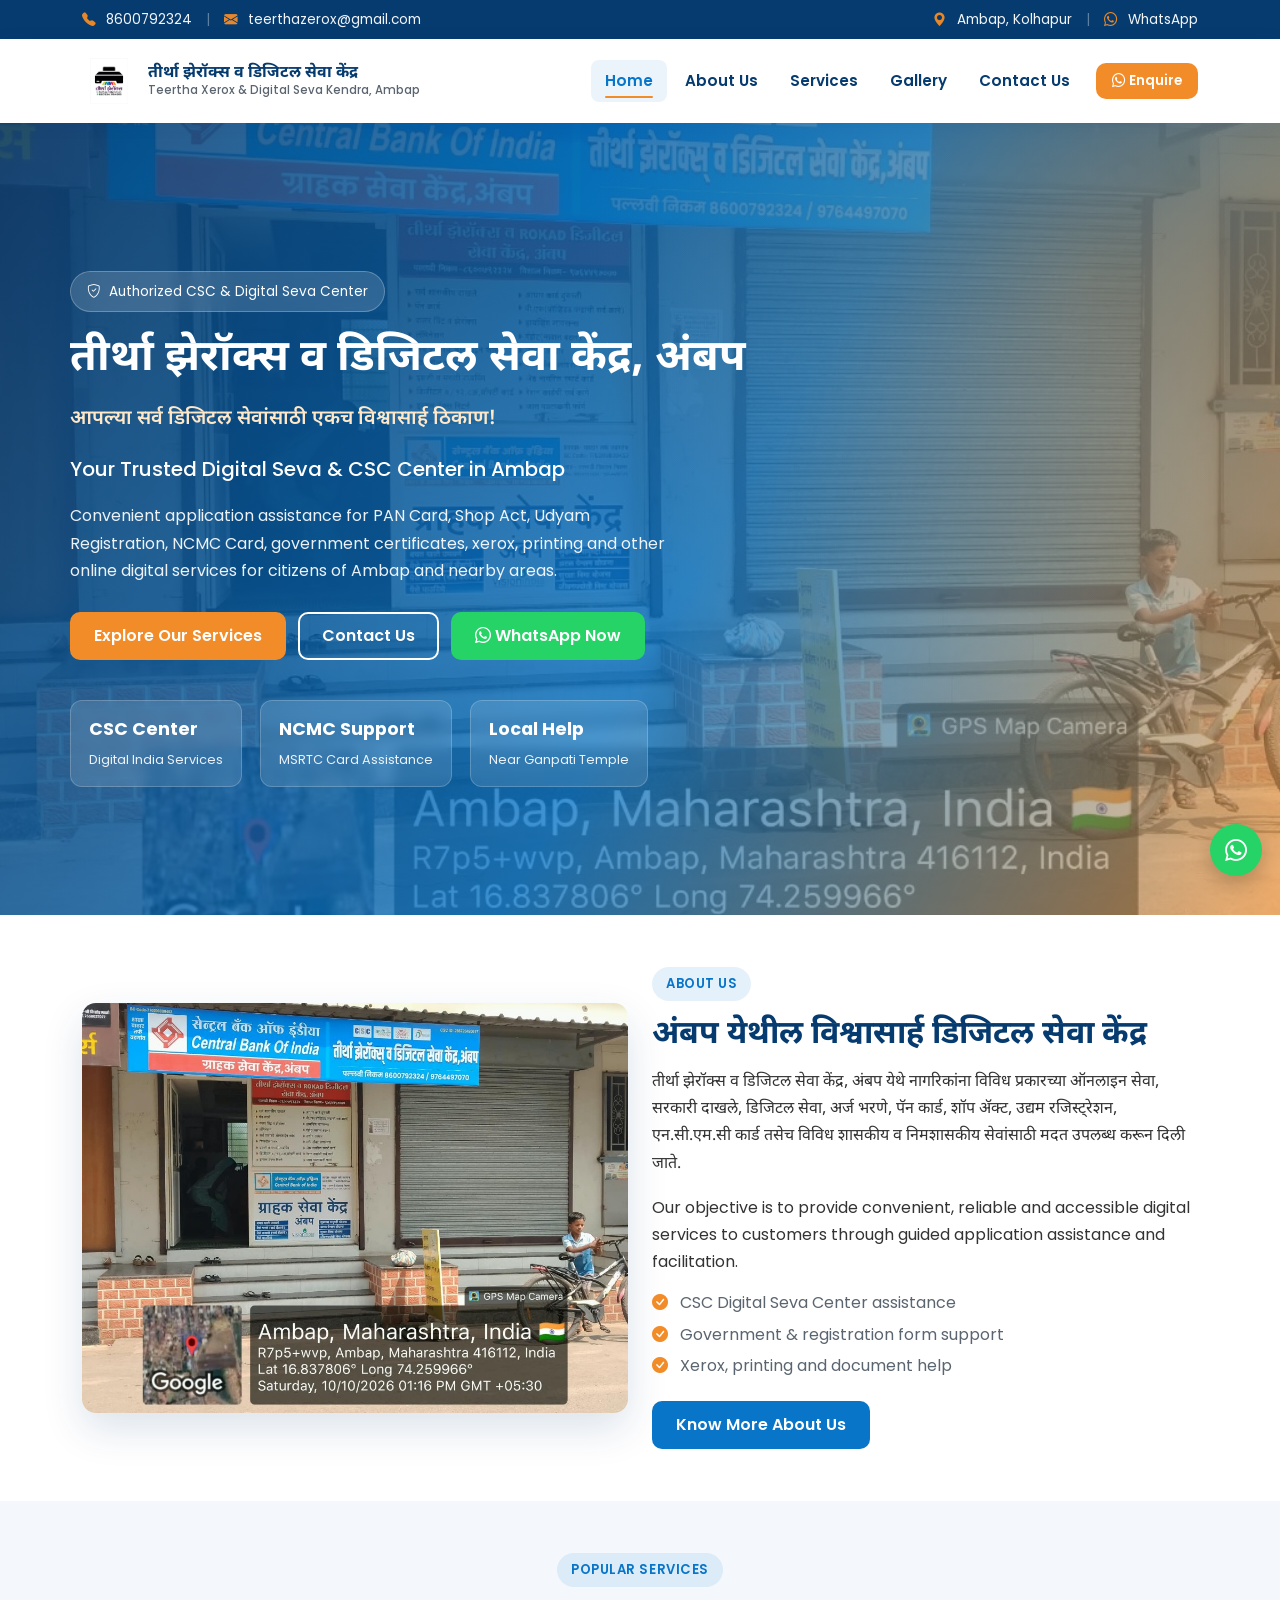
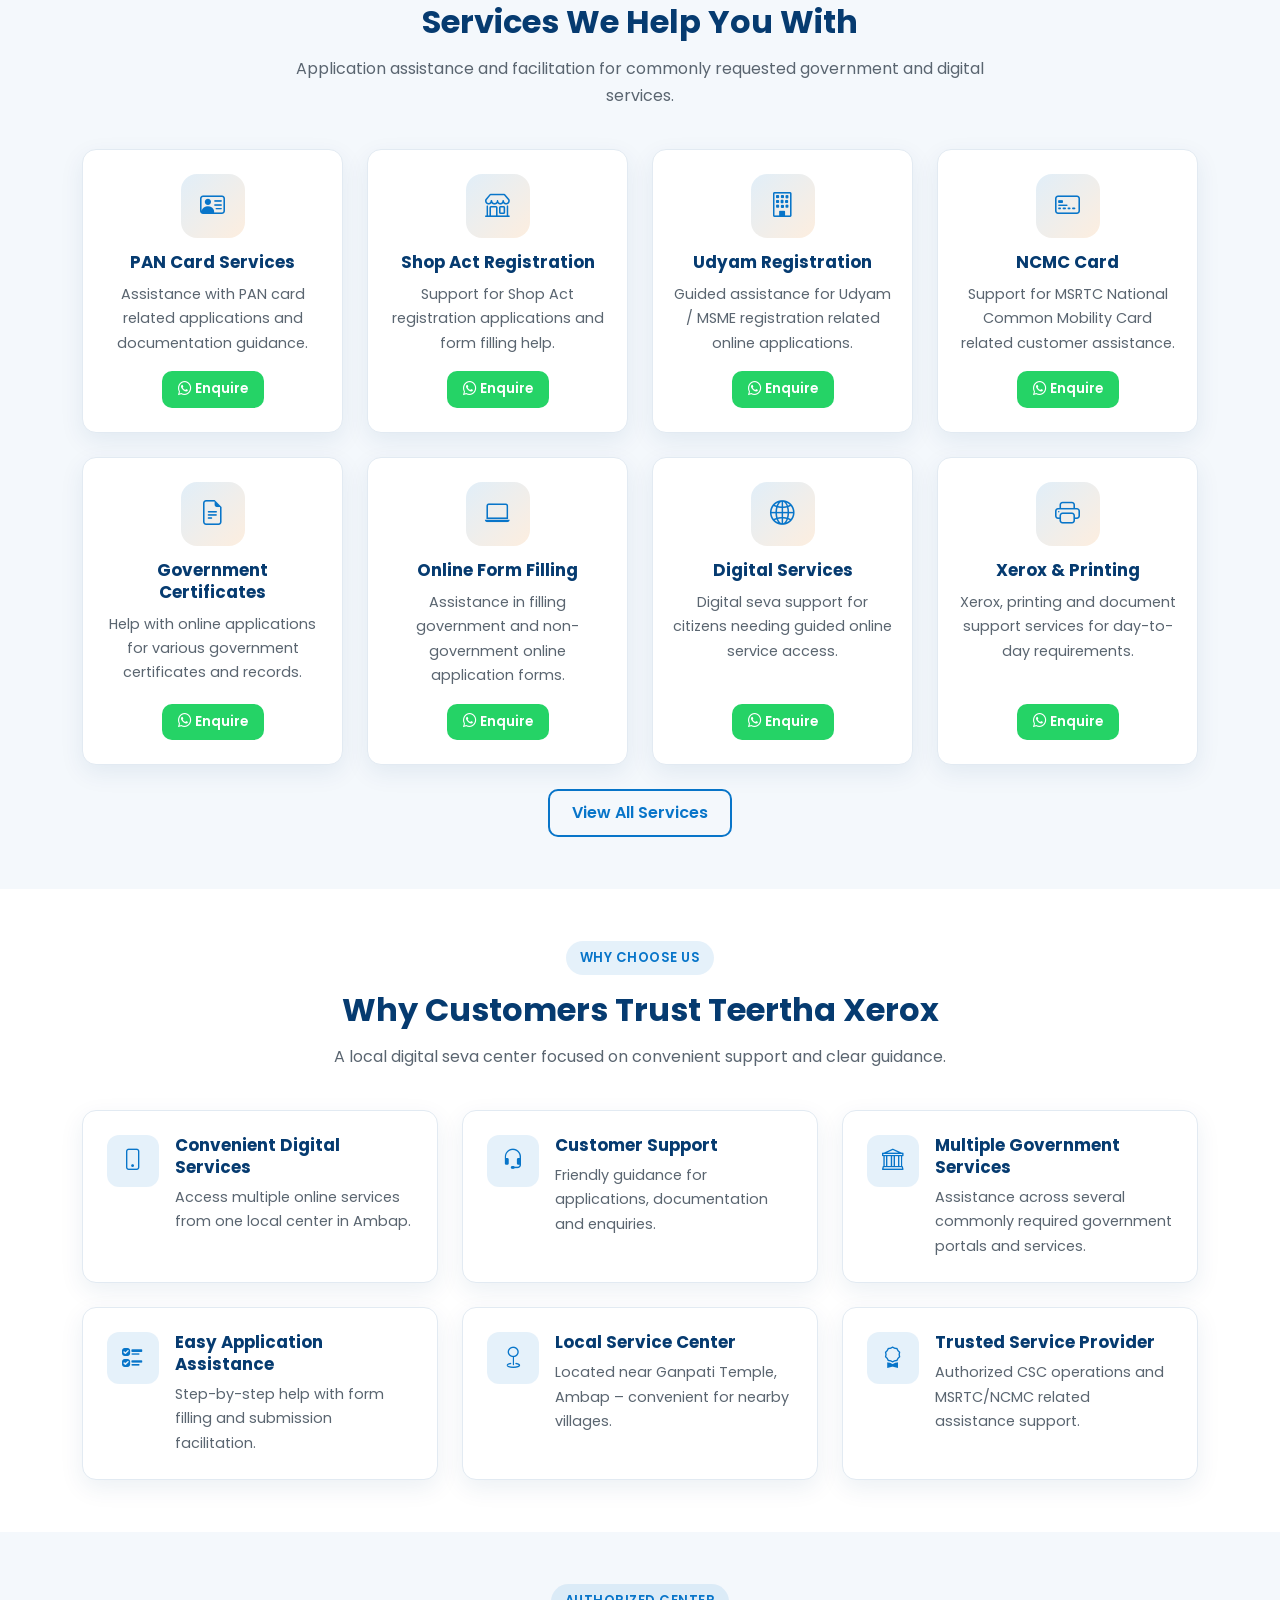
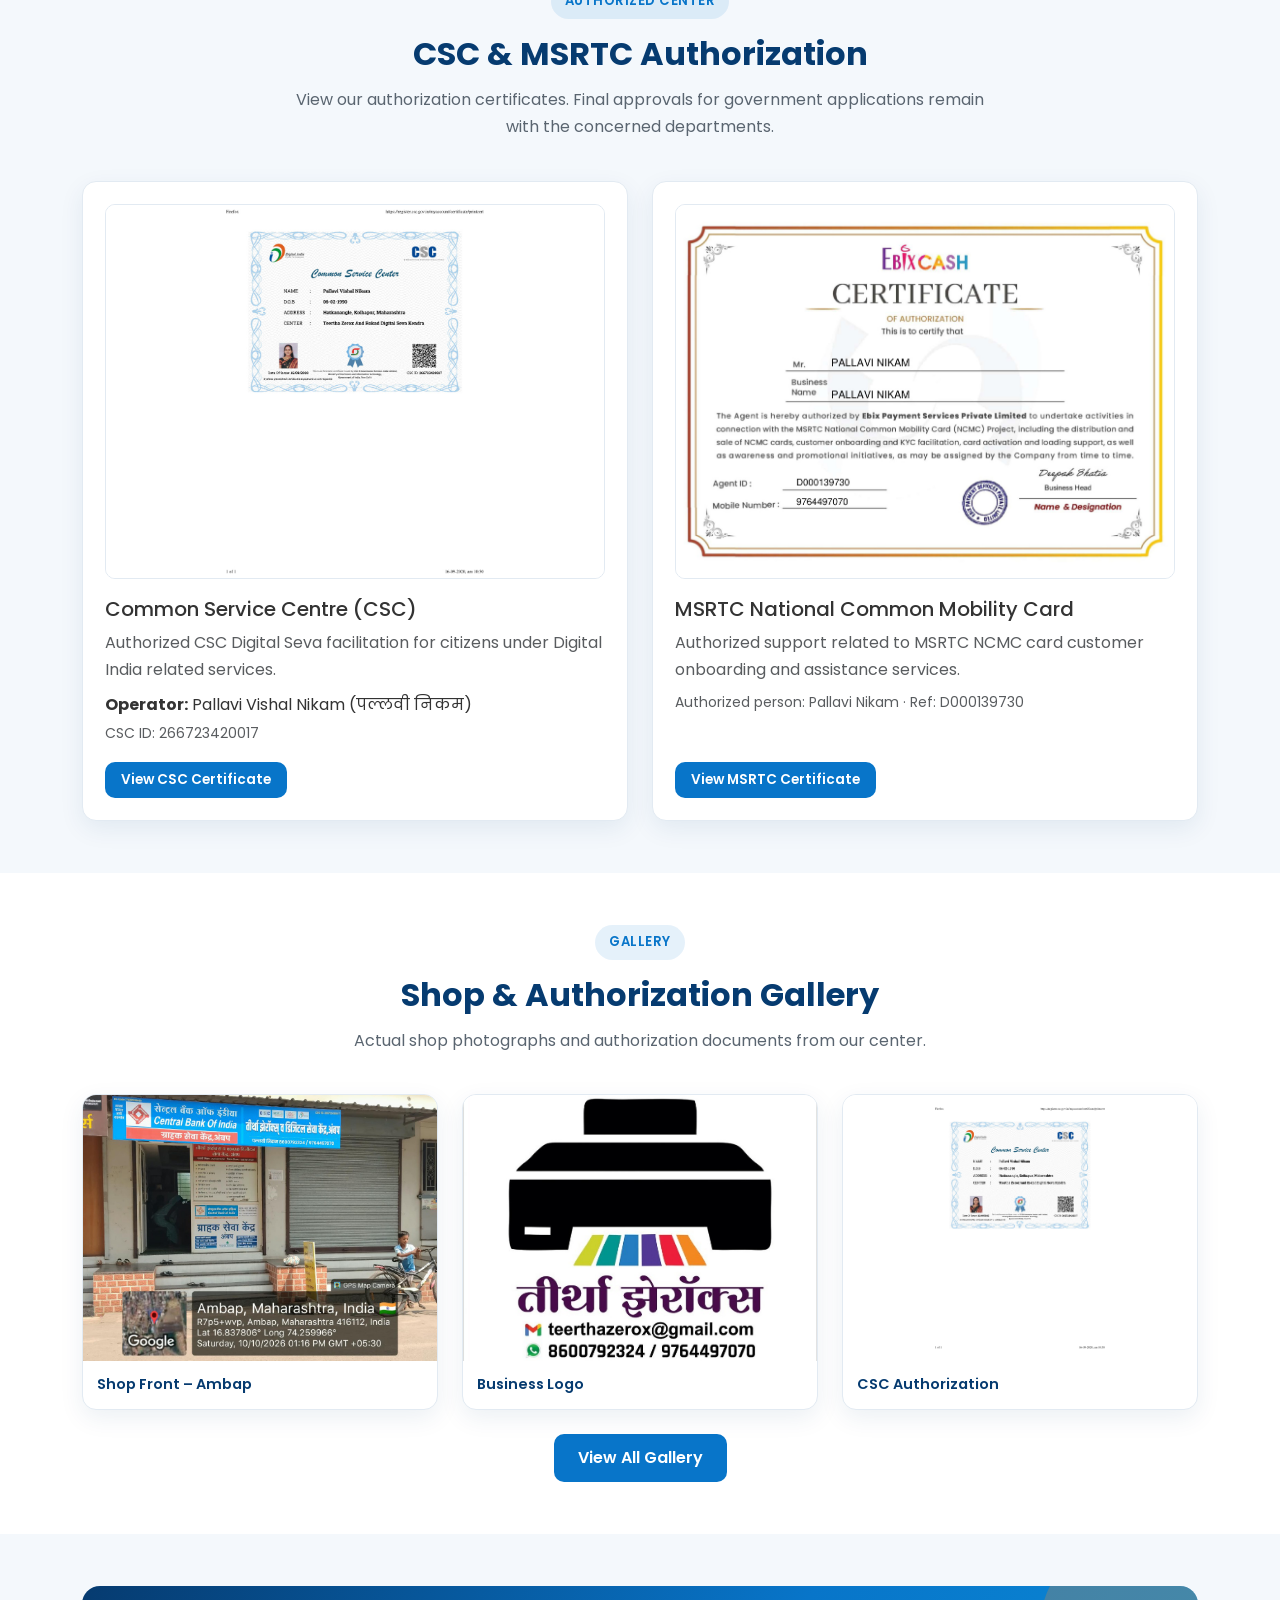
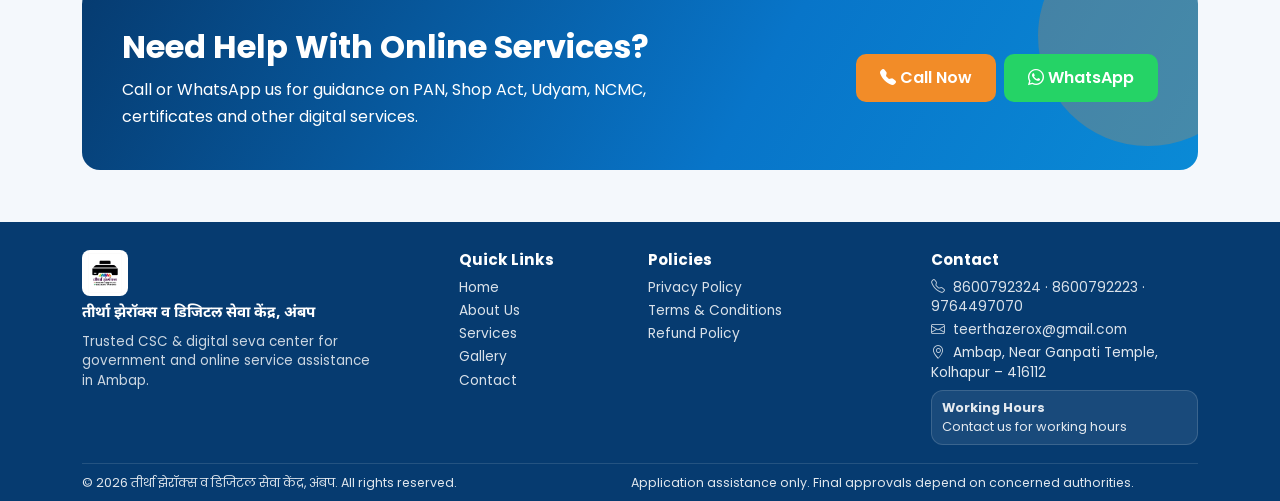
==== commit ddb23cd5: "Update index.html" ====
--- a/index.html
+++ b/index.html
@@ -244,26 +244,26 @@
         <h2 class="section-title">CSC & MSRTC Authorization</h2>
         <p class="section-subtitle">View our authorization certificates. Final approvals for government applications remain with the concerned departments.</p>
       </div>
-      <div class="row g-4">
+      <div class="row g-4 align-items-stretch">
         <div class="col-md-6 fade-up">
           <div class="auth-card">
-            <a href="assets/certificates/csc-certificate.pdf" target="_blank" rel="noopener">
-              <img src="assets/images/csc-certificate-preview.jpg" alt="CSC authorization certificate preview" class="cert-thumb mb-3">
+            <a href="assets/certificates/csc-certificate.pdf" class="cert-frame" target="_blank" rel="noopener" aria-label="Open CSC certificate PDF">
+              <img src="assets/images/csc-certificate-preview.jpg" alt="CSC authorization certificate preview" class="cert-thumb">
             </a>
             <h3 class="h5">Common Service Centre (CSC)</h3>
-            <p class="text-muted">Authorized CSC Digital Seva facilitation for citizens under Digital India related services.</p>
-            <p class="mb-2"><strong>Operator:</strong> Pallavi Vishal Nikam (पल्लवी निकम)</p>
+            <p class="text-muted mb-2">Authorized CSC Digital Seva facilitation for citizens under Digital India related services.</p>
+            <p class="mb-1"><strong>Operator:</strong> Pallavi Vishal Nikam (पल्लवी निकम)</p>
             <p class="mb-3 small text-muted">CSC ID: 266723420017</p>
             <a href="assets/certificates/csc-certificate.pdf" class="btn btn-primary-custom btn-sm-custom" target="_blank" rel="noopener">View CSC Certificate</a>
           </div>
         </div>
         <div class="col-md-6 fade-up">
           <div class="auth-card">
-            <a href="assets/certificates/msrtc-certificate.pdf" target="_blank" rel="noopener">
-              <img src="assets/images/msrtc-certificate-preview.jpg" alt="MSRTC NCMC authorization certificate preview" class="cert-thumb mb-3">
+            <a href="assets/certificates/msrtc-certificate.pdf" class="cert-frame" target="_blank" rel="noopener" aria-label="Open MSRTC certificate PDF">
+              <img src="assets/images/msrtc-certificate-preview.jpg" alt="MSRTC NCMC authorization certificate preview" class="cert-thumb">
             </a>
             <h3 class="h5">MSRTC National Common Mobility Card</h3>
-            <p class="text-muted">Authorized support related to MSRTC NCMC card customer onboarding and assistance services.</p>
+            <p class="text-muted mb-2">Authorized support related to MSRTC NCMC card customer onboarding and assistance services.</p>
             <p class="mb-3 small text-muted">Authorized person: Pallavi Nikam · Ref: D000139730</p>
             <a href="assets/certificates/msrtc-certificate.pdf" class="btn btn-primary-custom btn-sm-custom" target="_blank" rel="noopener">View MSRTC Certificate</a>
           </div>
@@ -301,7 +301,7 @@
         <div class="col-md-4 fade-up">
           <a href="#" class="gallery-card d-block" data-lightbox data-full="assets/images/csc-certificate-preview.jpg" data-caption="CSC Authorization Certificate">
             <div class="gallery-img-wrap">
-              <img src="assets/images/csc-certificate-preview.jpg" alt="CSC certificate preview">
+              <img src="assets/images/csc-certificate-preview.jpg" class="object-contain" alt="CSC certificate preview">
               <div class="gallery-overlay"><i class="bi bi-zoom-in"></i></div>
             </div>
             <div class="gallery-caption">CSC Authorization</div>
@@ -333,50 +333,50 @@
     </div>
   </section>
 
-    <footer class="site-footer">
-    <div class="container">
-      <div class="row g-3 footer-main">
-        <div class="col-lg-4">
-          <img src="assets/images/logo.jpg" alt="Teertha Xerox logo" class="footer-logo">
-          <h5 class="marathi">तीर्था झेरॉक्स व डिजिटल सेवा केंद्र, अंबप</h5>
-          <p>Trusted CSC & digital seva center for government and online service assistance in Ambap.</p>
-        </div>
-        <div class="col-6 col-lg-2">
-          <h5>Quick Links</h5>
-          <ul class="footer-links">
-            <li><a href="index.html">Home</a></li>
-            <li><a href="about.html">About Us</a></li>
-            <li><a href="services.html">Services</a></li>
-            <li><a href="gallery.html">Gallery</a></li>
-            <li><a href="contact.html">Contact</a></li>
-          </ul>
-        </div>
-        <div class="col-6 col-lg-3">
-          <h5>Policies</h5>
-          <ul class="footer-links">
-            <li><a href="privacy-policy.html">Privacy Policy</a></li>
-            <li><a href="terms-and-conditions.html">Terms & Conditions</a></li>
-            <li><a href="refund-policy.html">Refund Policy</a></li>
-          </ul>
-        </div>
-        <div class="col-lg-3">
-          <h5>Contact</h5>
-          <ul class="footer-links">
-            <li><a href="tel:8600792324"><i class="bi bi-telephone"></i> 8600792324</a> · <a href="tel:8600792223">8600792223</a> · <a href="tel:9764497070">9764497070</a></li>
-            <li><a href="mailto:teerthazerox@gmail.com"><i class="bi bi-envelope"></i> teerthazerox@gmail.com</a></li>
-            <li><i class="bi bi-geo-alt"></i> Ambap, Near Ganpati Temple, Kolhapur – 416112</li>
-          </ul>
-          <div class="timing-box">
-            <strong>Working Hours</strong>
-            <div>Contact us for working hours</div>
-          </div>
-        </div>
-      </div>
-      <div class="footer-bottom d-flex flex-column flex-md-row justify-content-between gap-2">
-        <div>&copy; <span id="year"></span> तीर्था झेरॉक्स व डिजिटल सेवा केंद्र, अंबप. All rights reserved.</div>
-        <div>Application assistance only. Final approvals depend on concerned authorities.</div>
-      </div>
-    </div>
+    <footer class="site-footer">
+    <div class="container">
+      <div class="row g-3 footer-main">
+        <div class="col-lg-4">
+          <img src="assets/images/logo.jpg" alt="Teertha Xerox logo" class="footer-logo">
+          <h5 class="marathi">तीर्था झेरॉक्स व डिजिटल सेवा केंद्र, अंबप</h5>
+          <p>Trusted CSC & digital seva center for government and online service assistance in Ambap.</p>
+        </div>
+        <div class="col-6 col-lg-2">
+          <h5>Quick Links</h5>
+          <ul class="footer-links">
+            <li><a href="index.html">Home</a></li>
+            <li><a href="about.html">About Us</a></li>
+            <li><a href="services.html">Services</a></li>
+            <li><a href="gallery.html">Gallery</a></li>
+            <li><a href="contact.html">Contact</a></li>
+          </ul>
+        </div>
+        <div class="col-6 col-lg-3">
+          <h5>Policies</h5>
+          <ul class="footer-links">
+            <li><a href="privacy-policy.html">Privacy Policy</a></li>
+            <li><a href="terms-and-conditions.html">Terms & Conditions</a></li>
+            <li><a href="refund-policy.html">Refund Policy</a></li>
+          </ul>
+        </div>
+        <div class="col-lg-3">
+          <h5>Contact</h5>
+          <ul class="footer-links">
+            <li><a href="tel:8600792324"><i class="bi bi-telephone"></i> 8600792324</a> · <a href="tel:8600792223">8600792223</a> · <a href="tel:9764497070">9764497070</a></li>
+            <li><a href="mailto:teerthazerox@gmail.com"><i class="bi bi-envelope"></i> teerthazerox@gmail.com</a></li>
+            <li><i class="bi bi-geo-alt"></i> Ambap, Near Ganpati Temple, Kolhapur – 416112</li>
+          </ul>
+          <div class="timing-box">
+            <strong>Working Hours</strong>
+            <div>Contact us for working hours</div>
+          </div>
+        </div>
+      </div>
+      <div class="footer-bottom d-flex flex-column flex-md-row justify-content-between gap-2">
+        <div>&copy; <span id="year"></span> तीर्था झेरॉक्स व डिजिटल सेवा केंद्र, अंबप. All rights reserved.</div>
+        <div>Application assistance only. Final approvals depend on concerned authorities.</div>
+      </div>
+    </div>
   </footer>
 
   <div class="float-buttons">
--- a/assets/css/style.css
+++ b/assets/css/style.css
@@ -655,18 +655,51 @@
   border-radius: var(--radius);
   border: 1px solid var(--border);
   box-shadow: var(--shadow);
-  padding: 24px;
+  padding: 22px;
   height: 100%;
+  display: flex;
+  flex-direction: column;
+}
+
+.auth-card h3 {
+  margin-top: 4px;
+  margin-bottom: 8px;
+}
+
+.auth-card .btn {
+  margin-top: auto;
+  align-self: flex-start;
+}
+
+.cert-frame {
+  display: flex;
+  align-items: center;
+  justify-content: center;
+  width: 100%;
+  aspect-ratio: 4 / 3;
+  min-height: 280px;
+  max-height: 380px;
+  border-radius: 10px;
+  border: 1px solid var(--border);
+  background: #eef3f8;
+  overflow: hidden;
+  margin-bottom: 14px;
 }
 
 .auth-card img,
 .cert-thumb {
   width: 100%;
-  border-radius: 10px;
-  border: 1px solid var(--border);
-  object-fit: cover;
-  max-height: 220px;
-  background: var(--bg-light);
+  height: 100%;
+  object-fit: contain;
+  object-position: center;
+  display: block;
+  background: #fff;
+  padding: 4px;
+  transition: transform 0.35s ease;
+}
+
+.cert-frame:hover .cert-thumb {
+  transform: scale(1.04);
 }
 
 .cert-placeholder {
@@ -1157,6 +1190,11 @@
     padding: 40px 0 28px;
   }
 
+  .cert-frame {
+    min-height: 220px;
+    max-height: 280px;
+  }
+
   .top-bar .top-items {
     display: flex;
     flex-direction: column;
